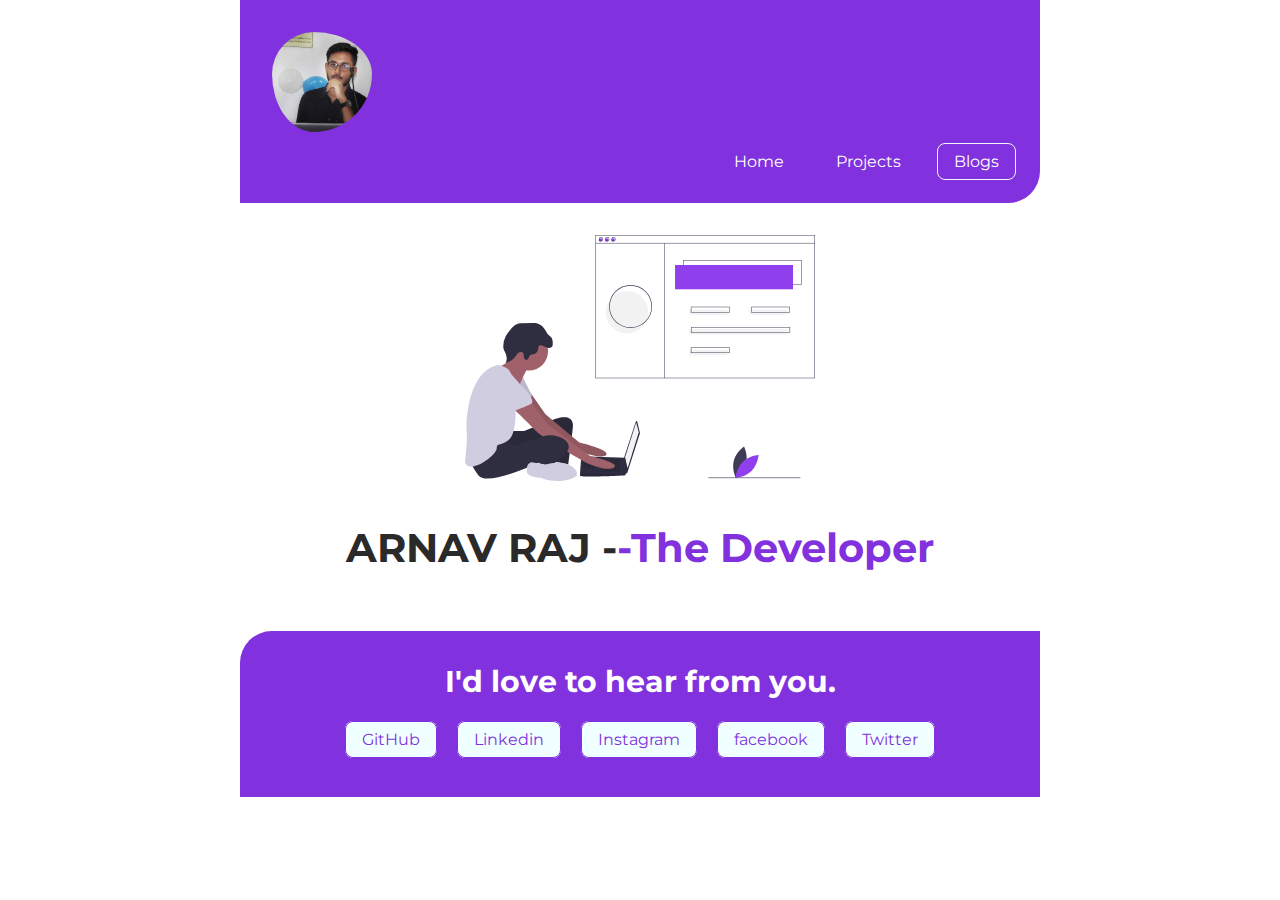
==== blog.html @ babd2c36 "projects-blog update" ====
<!DOCTYPE html>
<html lang="en">

<head>
    <meta charset="UTF-8">
    <meta name="viewport" content="width=device-width, initial-scale=1.0">
    <link rel="icon" type="text/css" href="images/logo4.png">
    <link href="/CSS/style.css" rel="stylesheet">
    <title>Blogs | Arnav's Portfolio</title>
</head>

<body>
    <!-- NAVIGATION BEGINS -->
    <nav class="navigation container">
        <div class="nav-brand">
            <img class="image-head" src="images/mypic2.jpg" alt="My picture." width="100px" height="100px">
        </div>
        <ul class="list-non-bullet nav-pills">
            <li class="list-item-inline">
                <a href="/index.html" class="links ">Home</a>
            </li>
            <li class="list-item-inline">
                <a href="/project.html" class="links">Projects</a>
            </li>
            <li class="list-item-inline">
                <a href="/blog.html" class="links link-active">Blogs</a>
            </li>
        </ul>
    </nav>

    <!-- HEADER -->
    <header class="hero">
        <img src="images/homePortfolio.svg" class="hero-image">
        <h1 class="hero-heading">ARNAV RAJ -<span class="heading-inverted">-The Developer</span></h1>
    </header>









    <!-- FOOTER -->
    <footer class="footer">
        <div class="footer-head">I'd love to hear from you.</div>
        <ul class="social-links">
            <li class="list-item-inline ">
                <a href="https://github.com/ArnavRaaj" class="secondary-links links" target="_blank">GitHub</a>
            </li>
            <li class="list-item-inline ">
                <a href="https://www.linkedin.com/in/arnav-raj-198736192/" class="secondary-links links" target="_blank">Linkedin</a>
            </li>
            <li class="list-item-inline ">
                <a href="https://www.instagram.com/arnav.raaze/" class="secondary-links links" target="_blank">Instagram</a>
            </li>
            <li class="list-item-inline ">
                <a href="https://www.facebook.com/arnav.raj.796774/" class="secondary-links links" target="_blank">facebook</a>
            </li>
            <li class="list-item-inline ">
                <a href="https://twitter.com/ArnavRa74778792" class="secondary-links links" target="_blank">Twitter</a>
            </li>            
        </ul>
    </footer>
</body>

</html>
---- CSS/style.css ----
@import url('https://fonts.googleapis.com/css2?family=Montserrat:wght@300&family=Open+Sans+Condensed:wght@300&display=swap');

:root{
    --primary-color: #8131dd;
    --lightDark: #ECFDF5;
    --dark: #2b2a2a;
    --offWhite: #F3F4F6;
}

body{
    font-family: 'Montserrat', sans-serif;
    max-width: 800px;
    margin: auto;
}
hr{
    margin: 1rem 0rem;
}

/* container */

.center-container{
    padding-left: 1rem;
    padding-right: 1rem;
    max-width: 600px;
    margin: auto;
}
.fluid-container{
    padding-left: 1rem;
    padding-right: 1rem;
}


/* Links */
.links{
    text-decoration: none;
    padding: 0.5rem 1rem;
    border-radius: 0.5rem;
    /* border: 1px dashed red; */
    color: blueviolet;
}

.link-active{
    border:  1px solid var(--offWhite);

}
.primary-links{
    background-color: var(--primary-color);
    color: azure;
    border: 1px solid var(--primary-color);
}

.tp{
    margin-top: 1rem;
}

.secondary-links{
    color: var(--primary-color);
    background-color: azure;    
    border: 1px solid var(--primary-color);
}


/* Lists */
.list-non-bullet{
    list-style: none;
}

.list-item-inline{
    display: inline;
    padding: 0rem 0.5rem;
}


/* Nav */
.navigation{
    background-color: var(--primary-color);
    padding: 1rem;
    color: white;
    /* border-radius : 0rem 1rem; */
    border-bottom-right-radius: 2rem;
}

.navigation .nav-brand{
    font-weight: bold;
}

.navigation .links{
    color: white;
    /* border: 1px solid; */
}

.navigation .nav-pills{
    text-align: right;
}

.image-head{
    border-radius: 50%;
    padding-left: 1rem;
    padding-top: 1rem;
}

/* HEADING */
.hero{
    padding: 2rem;
}

.hero .hero-image{
    max-width: 350px;
    display: block;
    margin: auto;
}

.hero .hero-heading{
    text-align: center;
    padding-top: 1rem;
    color: var(--dark);
    font-weight: bold;
    font-size: 40px;
}
.hero .hero-heading .heading-inverted {
    color: var(--primary-color);
}


/* Section */
.section h3{
    text-align: center;
    padding: 2rem;
    color: var(--dark);
    font-weight: bold;
    font-size: 30px;
    color: var(--primary-color);
}
.Off-white{
    background-color: var(--offWhite) ;
}
.center-container{
    padding-bottom:1rem ;
}

.light-dark{
    background-color: var(--lightDark);
}

section{
    padding-bottom: 1rem;
    border-radius: 1rem 0rem;
}


/* footer */
.footer{
    background-color: var(--primary-color);
    padding: 2rem;
    text-align: center;
    color: white;
    border-top-left-radius: 2rem;
}

.footer ul{
    padding-inline-start: 0px;
    margin-top:30px;
}

.footer-head{
    font-weight: bold;
    font-size: 30px;
}
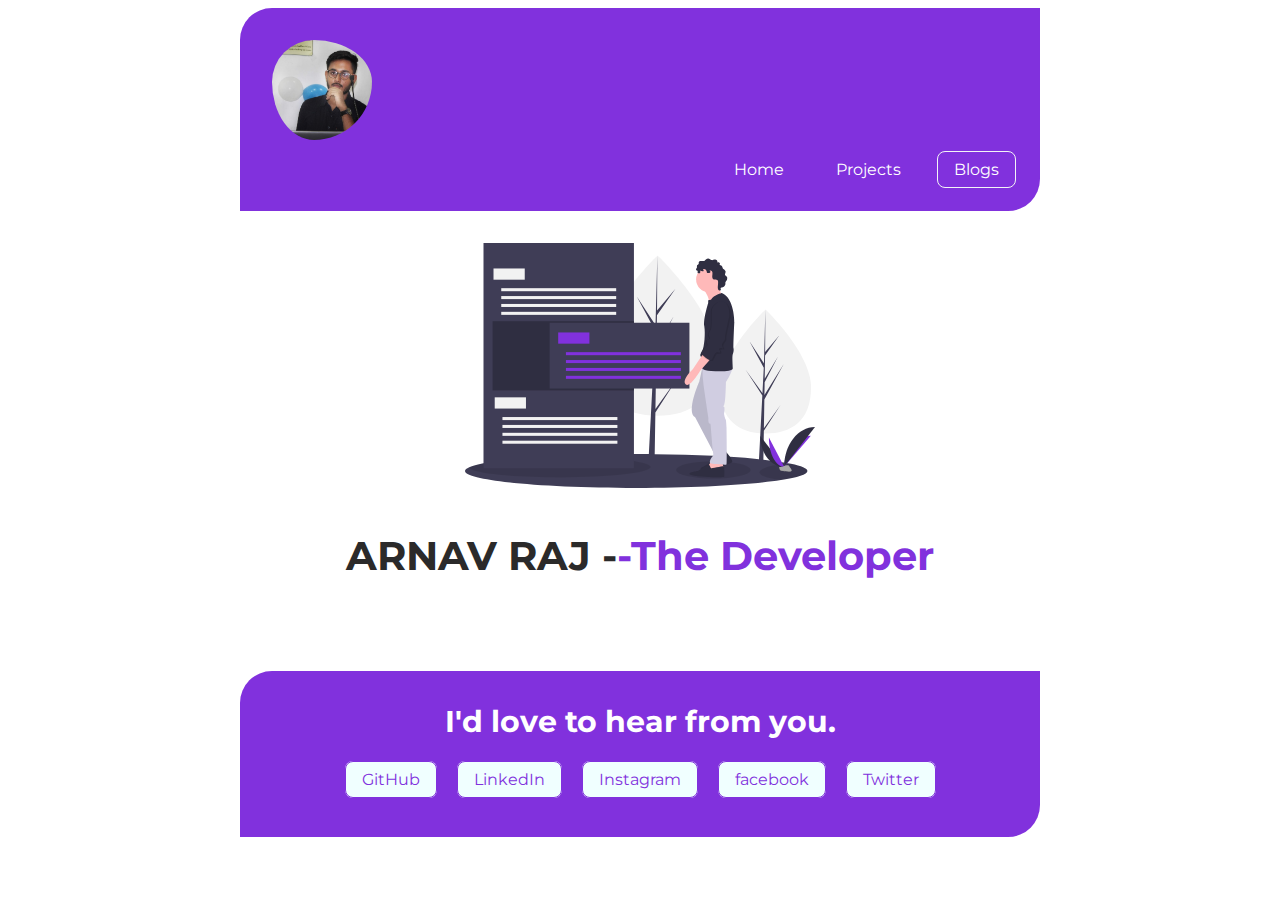
==== commit b2fdd828: "projects upload" ====
--- a/blog.html
+++ b/blog.html
@@ -30,7 +30,7 @@
 
     <!-- HEADER -->
     <header class="hero">
-        <img src="images/homePortfolio.svg" class="hero-image">
+        <img src="images/blog-head.svg" class="hero-image">
         <h1 class="hero-heading">ARNAV RAJ -<span class="heading-inverted">-The Developer</span></h1>
     </header>
 
@@ -50,7 +50,7 @@
                 <a href="https://github.com/ArnavRaaj" class="secondary-links links" target="_blank">GitHub</a>
             </li>
             <li class="list-item-inline ">
-                <a href="https://www.linkedin.com/in/arnav-raj-198736192/" class="secondary-links links" target="_blank">Linkedin</a>
+                <a href="https://www.linkedin.com/in/arnav-raj-198736192/" class="secondary-links links" target="_blank">LinkedIn</a>
             </li>
             <li class="list-item-inline ">
                 <a href="https://www.instagram.com/arnav.raaze/" class="secondary-links links" target="_blank">Instagram</a>
--- a/CSS/style.css
+++ b/CSS/style.css
@@ -35,7 +35,6 @@
     text-decoration: none;
     padding: 0.5rem 1rem;
     border-radius: 0.5rem;
-    /* border: 1px dashed red; */
     color: blueviolet;
 }
 
@@ -47,6 +46,7 @@
     background-color: var(--primary-color);
     color: azure;
     border: 1px solid var(--primary-color);
+    margin-right: 1rem;
 }
 
 .tp{
@@ -77,7 +77,8 @@
     padding: 1rem;
     color: white;
     /* border-radius : 0rem 1rem; */
-    border-bottom-right-radius: 2rem;
+    border-radius: 2rem 0rem;
+    margin-top: 0.5rem;
 }
 
 .navigation .nav-brand{
@@ -125,15 +126,16 @@
 /* Section */
 .section h3{
     text-align: center;
-    padding: 2rem;
     color: var(--dark);
     font-weight: bold;
     font-size: 30px;
     color: var(--primary-color);
 }
+
 .Off-white{
     background-color: var(--offWhite) ;
 }
+
 .center-container{
     padding-bottom:1rem ;
 }
@@ -143,8 +145,9 @@
 }
 
 section{
-    padding-bottom: 1rem;
+    padding: 1rem 0rem;
     border-radius: 1rem 0rem;
+    margin-top: 2rem;
 }
 
 
@@ -154,7 +157,9 @@
     padding: 2rem;
     text-align: center;
     color: white;
-    border-top-left-radius: 2rem;
+    border-radius: 2rem 0rem;
+    margin-top: 2rem;
+    margin-bottom: 0.5rem;
 }
 
 .footer ul{
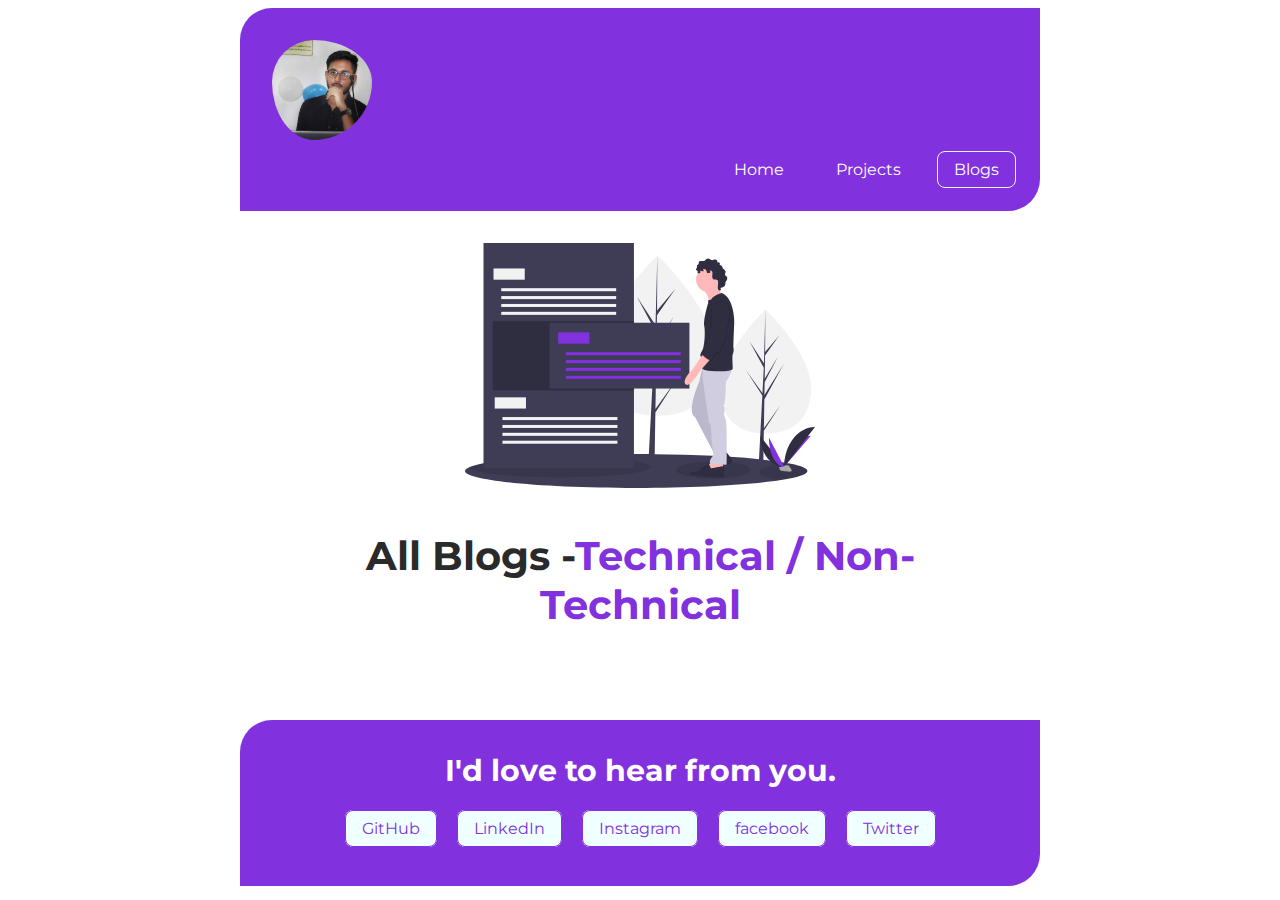
==== commit cc7377a9: "Projects upload" ====
--- a/blog.html
+++ b/blog.html
@@ -31,7 +31,7 @@
     <!-- HEADER -->
     <header class="hero">
         <img src="images/blog-head.svg" class="hero-image">
-        <h1 class="hero-heading">ARNAV RAJ -<span class="heading-inverted">-The Developer</span></h1>
+        <h1 class="hero-heading">All Blogs -<span class="heading-inverted">Technical / Non-Technical</span></h1>
     </header>
 
 
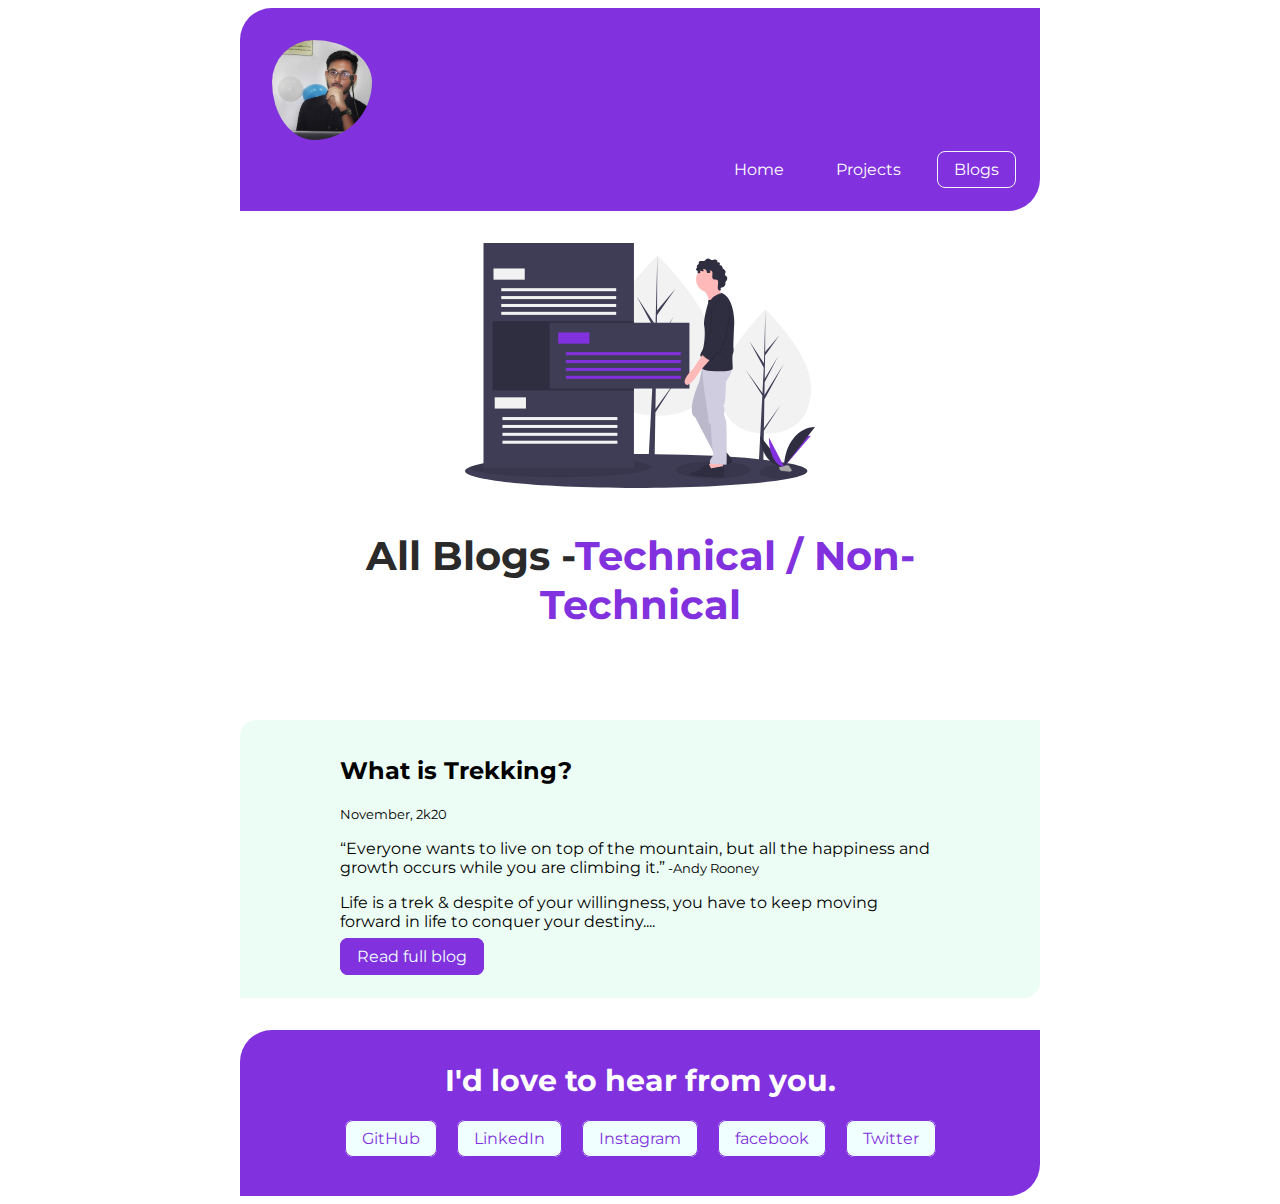
==== commit b694d7d7: "Update blog.html" ====
--- a/blog.html
+++ b/blog.html
@@ -35,6 +35,39 @@
     </header>
 
 
+<!-- blog-2 -->
+    <!-- <section class="section Off-white">
+        <div class="center-container"> 
+            <h2>DARK SERIES QUIZ</h2>
+            <small>November, 2k20</small>
+            <p>
+                A CLI app built with <strong>nodeJS</strong>. You can send this to your friends and play a quiz to see how well know <strong>DARK.</strong>
+            </p>
+            <a class="links primary-links" href="https://repl.it/@ArnavRaj1/Dark-Series?embed=1&output=1#index.js" target="_blank">
+                Play Quiz
+            </a>
+            <a class="links secondary-links" href="https://github.com/ArnavRaaj/Dark-Series/blob/master/index.js" target="_blank">
+                View Source Code
+            </a>
+        </div>
+    </section> -->
+
+<!-- blog-1 -->
+    <section class="section light-dark ">
+        <div class="center-container">
+            <h2>What is Trekking?</h2>
+            <small>November, 2k20</small>
+            <p>
+                “Everyone wants to live on top of the mountain, but all the happiness and growth occurs while you are climbing it.”<small> -Andy Rooney</small>
+            </p>
+            <p>
+                Life is a trek & despite of your willingness, you have to keep moving forward in life to conquer your destiny....
+            </p>
+            <a class="links primary-links" href="/blogContent1.html">
+                Read full blog
+            </a>
+        </div>
+    </section>
 
 
 
--- a/CSS/style.css
+++ b/CSS/style.css
@@ -170,4 +170,18 @@
 .footer-head{
     font-weight: bold;
     font-size: 30px;
+}
+
+/* blog */
+.underline{
+    text-decoration: underline;
+}
+
+.inline-links{
+    text-decoration: none;
+    color: var(--primary-color);
+}
+
+.br{
+margin: 10px;
 }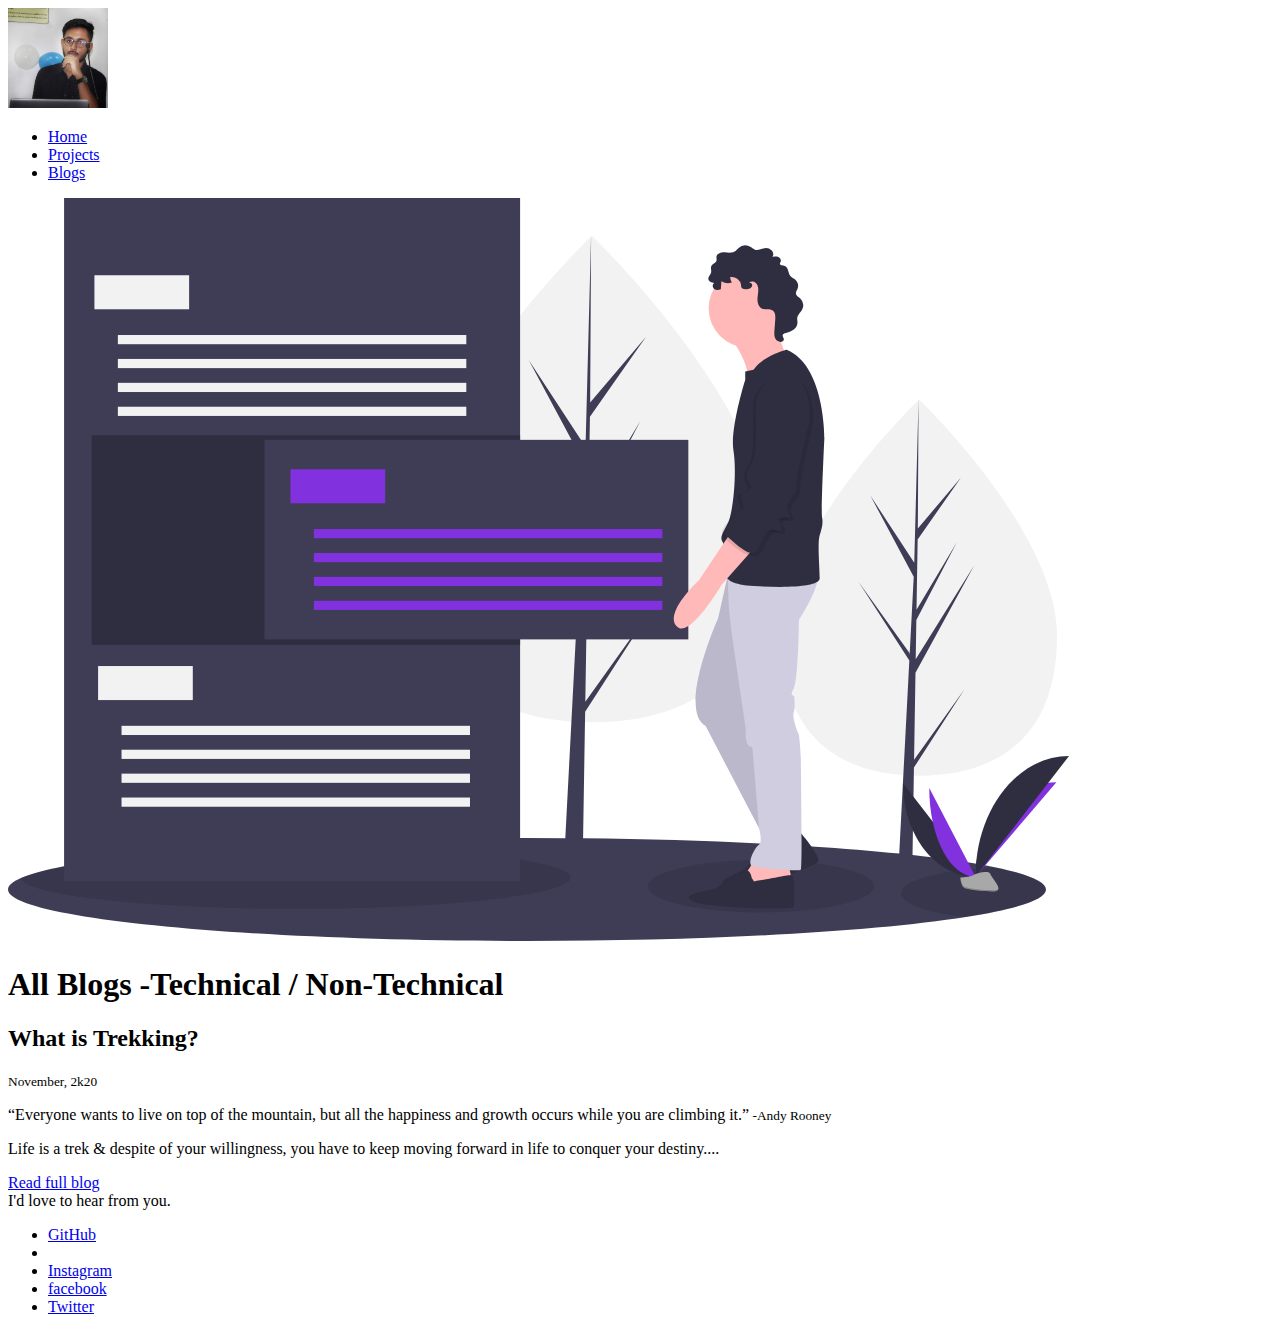
==== commit e8fd0461: "font link" ====
--- a/blog.html
+++ b/blog.html
@@ -5,7 +5,8 @@
     <meta charset="UTF-8">
     <meta name="viewport" content="width=device-width, initial-scale=1.0">
     <link rel="icon" type="text/css" href="images/logo4.png">
-    <link href="/CSS/style.css" rel="stylesheet">
+    <link href="/css/style.css" rel="stylesheet">
+    <link href="/css/all.css" rel="stylesheet">
     <title>Blogs | Arnav's Portfolio</title>
 </head>
 
@@ -83,7 +84,8 @@
                 <a href="https://github.com/ArnavRaaj" class="secondary-links links" target="_blank">GitHub</a>
             </li>
             <li class="list-item-inline ">
-                <a href="https://www.linkedin.com/in/arnav-raj-198736192/" class="secondary-links links" target="_blank">LinkedIn</a>
+                <a href="https://www.linkedin.com/in/arnav-raj-198736192/" class="secondary-links links" target="_blank"><i
+                    class="fab fa-linkedin-in"></i></a>
             </li>
             <li class="list-item-inline ">
                 <a href="https://www.instagram.com/arnav.raaze/" class="secondary-links links" target="_blank">Instagram</a>
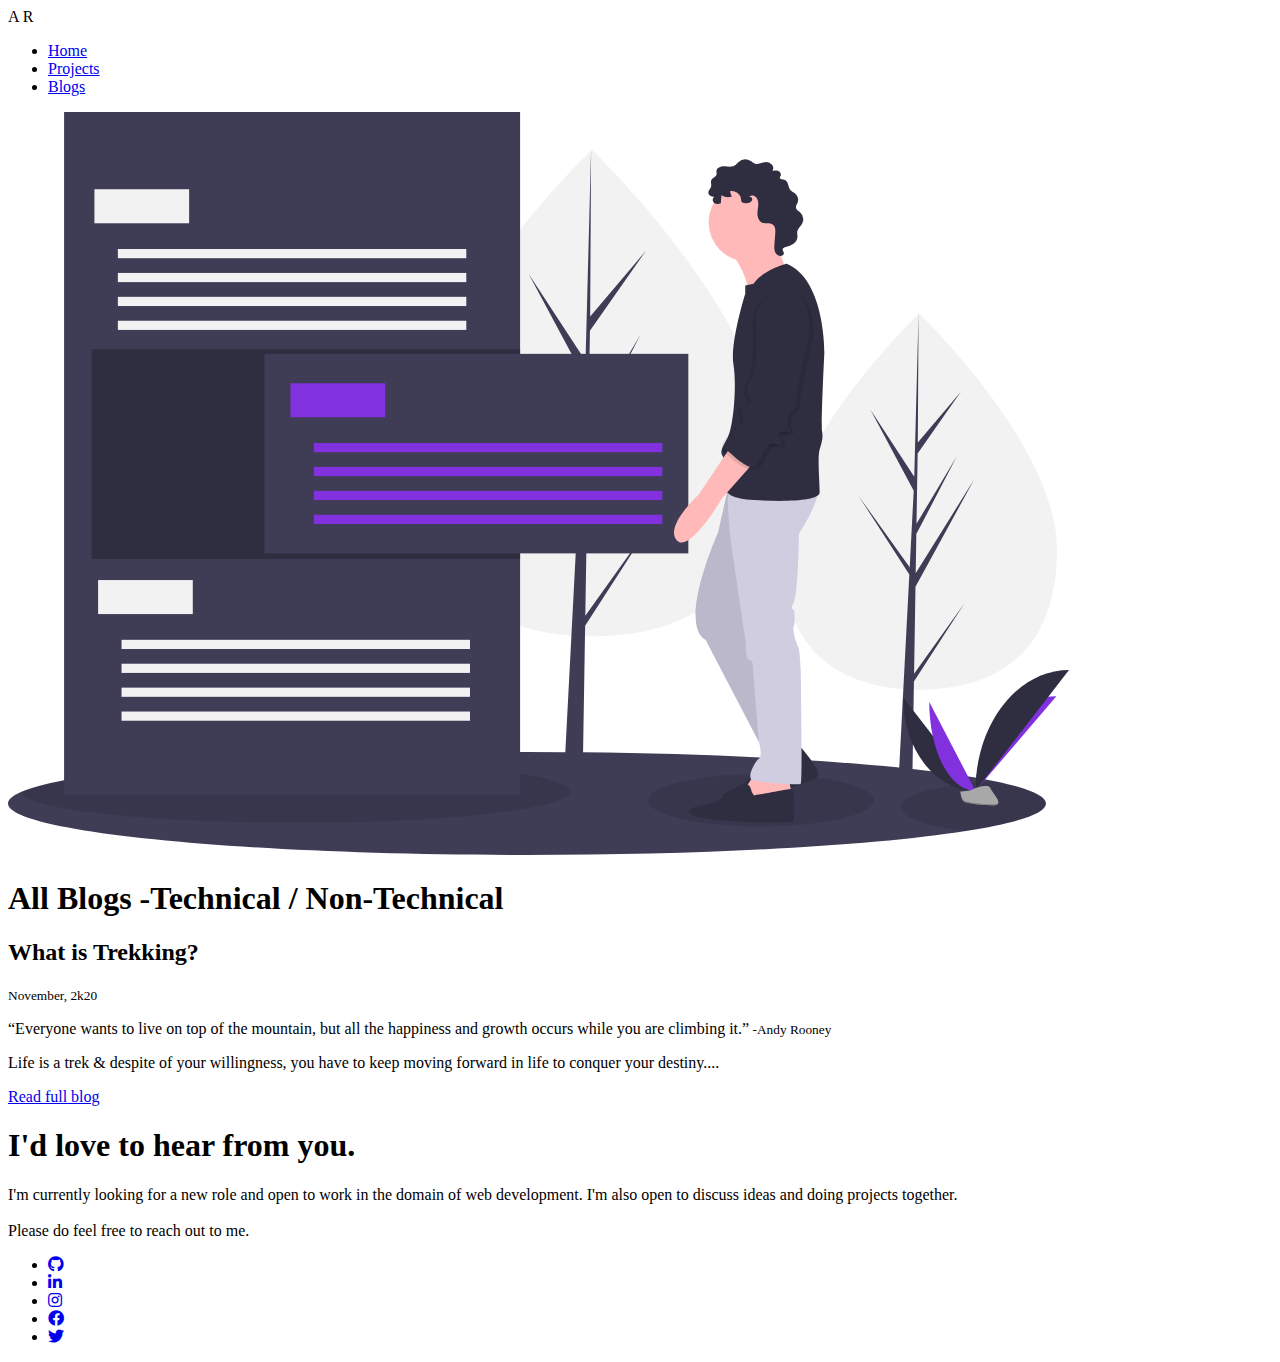
==== commit 0e69be9d: "theme change" ====
--- a/blog.html
+++ b/blog.html
@@ -12,19 +12,17 @@
 
 <body>
     <!-- NAVIGATION BEGINS -->
-    <nav class="navigation container">
-        <div class="nav-brand">
-            <img class="image-head" src="images/mypic2.jpg" alt="My picture." width="100px" height="100px">
-        </div>
+    <nav class="navigation">
+        <div class="nav-brand">A R</div>
         <ul class="list-non-bullet nav-pills">
             <li class="list-item-inline">
-                <a href="/index.html" class="links ">Home</a>
+                <a href="/index.html" class="nav-links">Home</a>
             </li>
             <li class="list-item-inline">
-                <a href="/project.html" class="links">Projects</a>
+                <a href="/project.html" class="nav-links">Projects</a>
             </li>
             <li class="list-item-inline">
-                <a href="/blog.html" class="links link-active">Blogs</a>
+                <a href="/blog.html" class="nav-links link-active">Blogs</a>
             </li>
         </ul>
     </nav>
@@ -71,31 +69,44 @@
     </section>
 
 
+    <!-- FOOTER -->
+    <footer class="navigation footer">
+        <h1 class="footer-head" style="font-family: cursive;">I'd love to hear from you.</h1>
+        <div class="footer-div">
+            I'm currently looking for a new role and open to work in the domain of web development. I'm also open to
+            discuss ideas and doing projects together.
+        </div>
+        <br>
+        <div class="footer-div">
+            Please do feel free to reach out to me.
+        </div>
 
-
-
-
-
-    <!-- FOOTER -->
-    <footer class="footer">
-        <div class="footer-head">I'd love to hear from you.</div>
         <ul class="social-links">
             <li class="list-item-inline ">
-                <a href="https://github.com/ArnavRaaj" class="secondary-links links" target="_blank">GitHub</a>
+                <a href="https://github.com/ArnavRaaj" class="social github" target="_blank">
+                    <i class="fab fa-github"></i>
+                </a>
             </li>
             <li class="list-item-inline ">
-                <a href="https://www.linkedin.com/in/arnav-raj-198736192/" class="secondary-links links" target="_blank"><i
-                    class="fab fa-linkedin-in"></i></a>
+                <a href="https://www.linkedin.com/in/arnav-raj-198736192/" class="social linkedin" target="_blank">
+                    <i class="fab fa-linkedin-in"></i>
+                </a>
             </li>
             <li class="list-item-inline ">
-                <a href="https://www.instagram.com/arnav.raaze/" class="secondary-links links" target="_blank">Instagram</a>
+                <a href="https://www.instagram.com/arnav.raaze/" class="social instagram" target="_blank">
+                    <i class="fab fa-instagram"></i>
+                </a>
             </li>
             <li class="list-item-inline ">
-                <a href="https://www.facebook.com/arnav.raj.796774/" class="secondary-links links" target="_blank">facebook</a>
+                <a href="https://www.facebook.com/arnav.raj.796774/" class="social facebook" target="_blank">
+                    <i class="fab fa-facebook"></i>
+                </a>
             </li>
             <li class="list-item-inline ">
-                <a href="https://twitter.com/ArnavRa74778792" class="secondary-links links" target="_blank">Twitter</a>
-            </li>            
+                <a href="https://twitter.com/ArnavRa74778792" class="social twitter" target="_blank">
+                    <i class="fab fa-twitter"></i>
+                </a>
+            </li>
         </ul>
     </footer>
 </body>
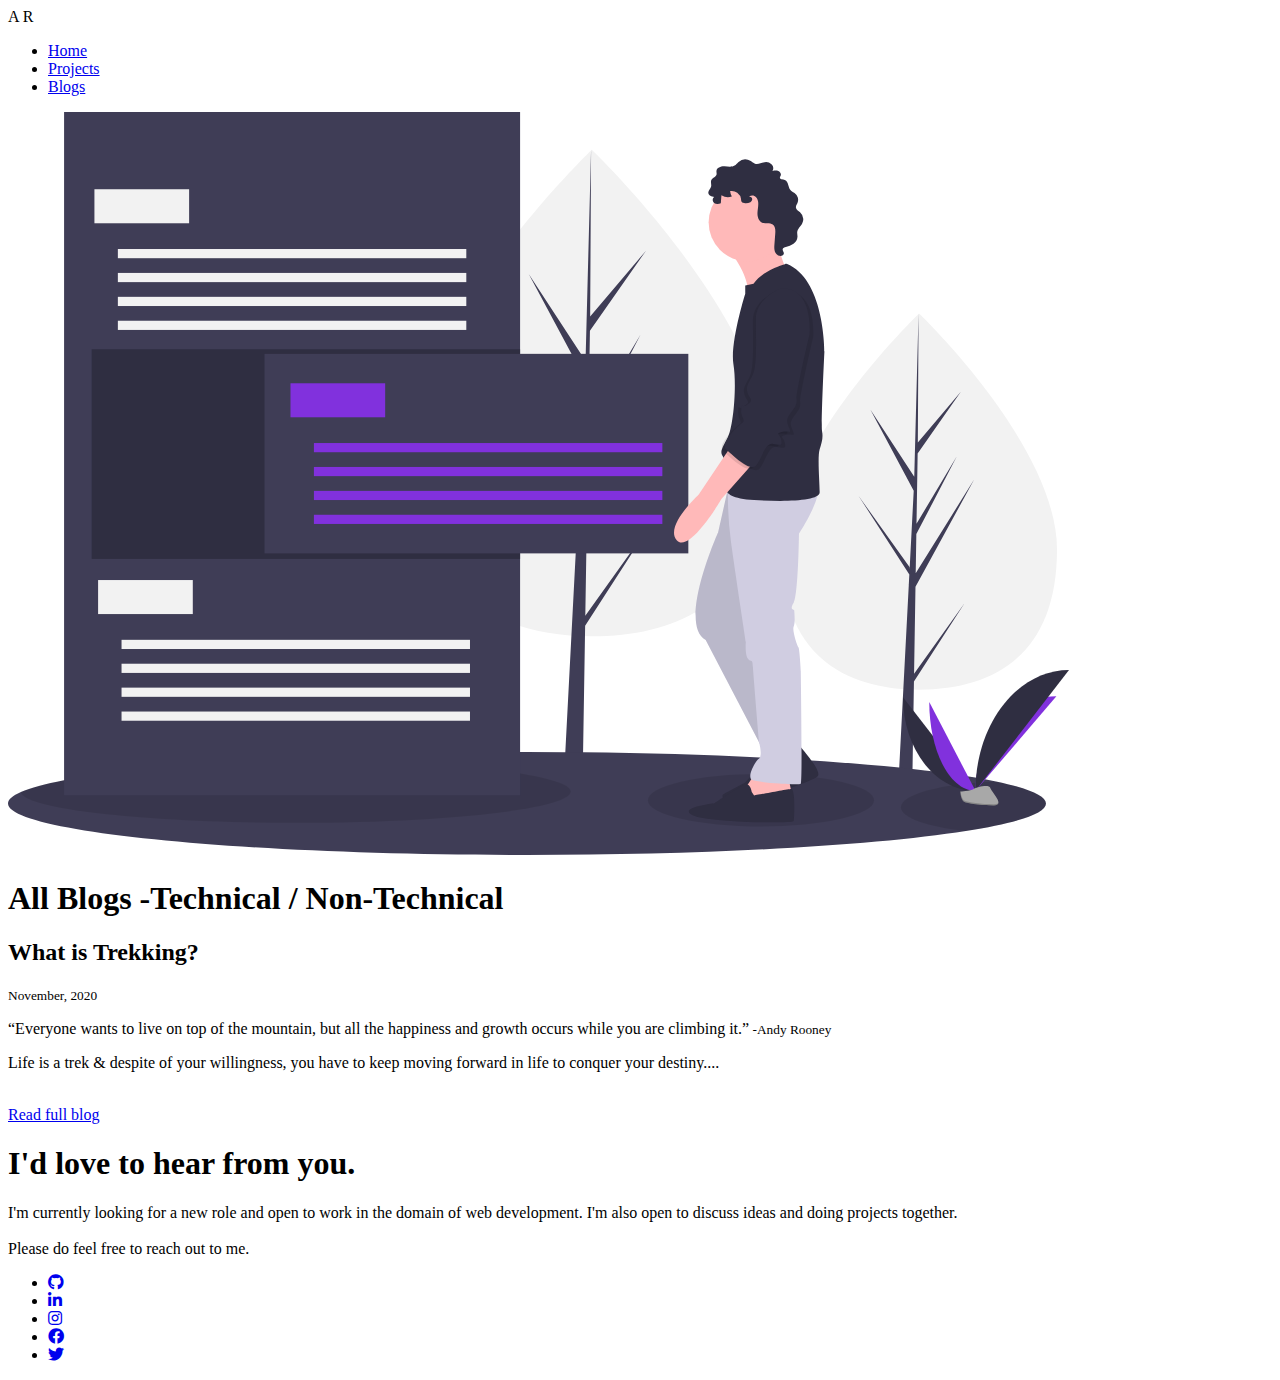
==== commit 1cedf1d4: "responsive check" ====
--- a/blog.html
+++ b/blog.html
@@ -55,13 +55,14 @@
     <section class="section light-dark ">
         <div class="center-container">
             <h2>What is Trekking?</h2>
-            <small>November, 2k20</small>
+            <small>November, 2020</small>
             <p>
                 “Everyone wants to live on top of the mountain, but all the happiness and growth occurs while you are climbing it.”<small> -Andy Rooney</small>
             </p>
             <p>
                 Life is a trek & despite of your willingness, you have to keep moving forward in life to conquer your destiny....
             </p>
+            <br>
             <a class="links primary-links" href="/blogContent1.html">
                 Read full blog
             </a>
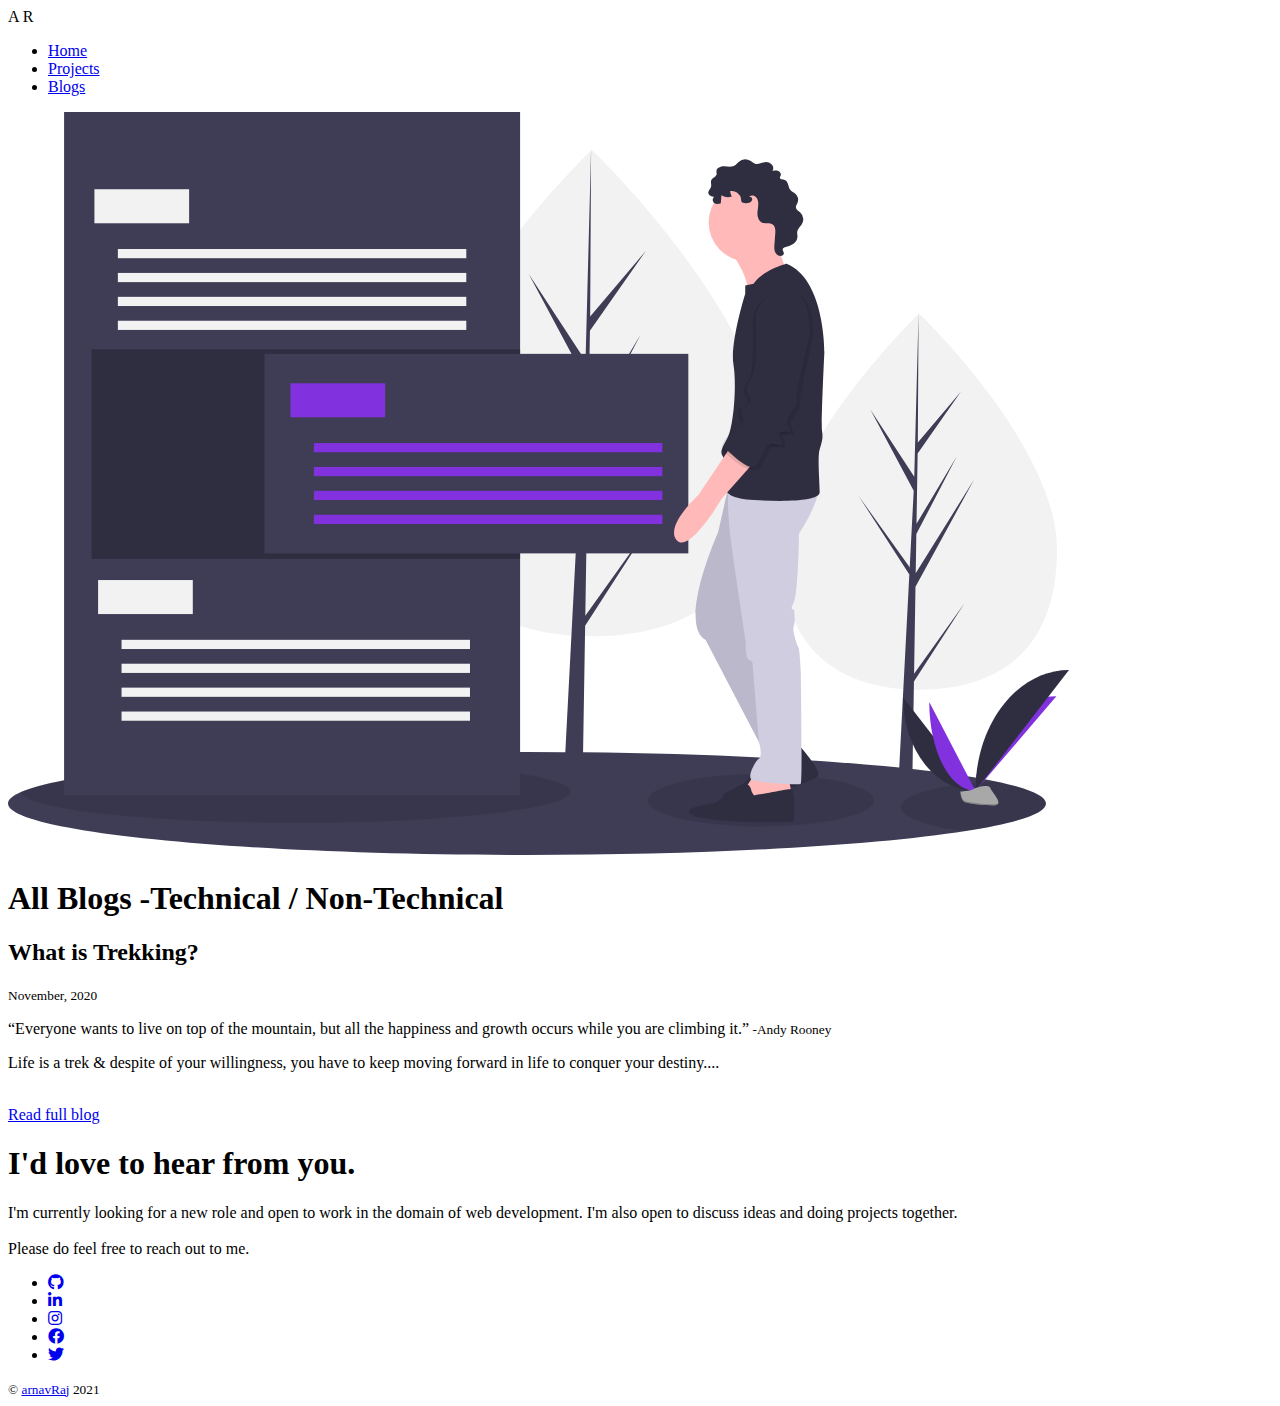
==== commit 86d3e15e: "copyright addition" ====
--- a/blog.html
+++ b/blog.html
@@ -34,7 +34,7 @@
     </header>
 
 
-<!-- blog-2 -->
+    <!-- blog-2 -->
     <!-- <section class="section Off-white">
         <div class="center-container"> 
             <h2>DARK SERIES QUIZ</h2>
@@ -51,16 +51,18 @@
         </div>
     </section> -->
 
-<!-- blog-1 -->
+    <!-- blog-1 -->
     <section class="section light-dark ">
         <div class="center-container">
             <h2>What is Trekking?</h2>
             <small>November, 2020</small>
             <p>
-                “Everyone wants to live on top of the mountain, but all the happiness and growth occurs while you are climbing it.”<small> -Andy Rooney</small>
+                “Everyone wants to live on top of the mountain, but all the happiness and growth occurs while you are
+                climbing it.”<small> -Andy Rooney</small>
             </p>
             <p>
-                Life is a trek & despite of your willingness, you have to keep moving forward in life to conquer your destiny....
+                Life is a trek & despite of your willingness, you have to keep moving forward in life to conquer your
+                destiny....
             </p>
             <br>
             <a class="links primary-links" href="/blogContent1.html">
@@ -109,6 +111,7 @@
                 </a>
             </li>
         </ul>
+        <small class="copyright">&copy; <a href="https://arnavportfolio.netlify.app/" class="copyright-link">arnavRaj</a> 2021</small>
     </footer>
 </body>
 
